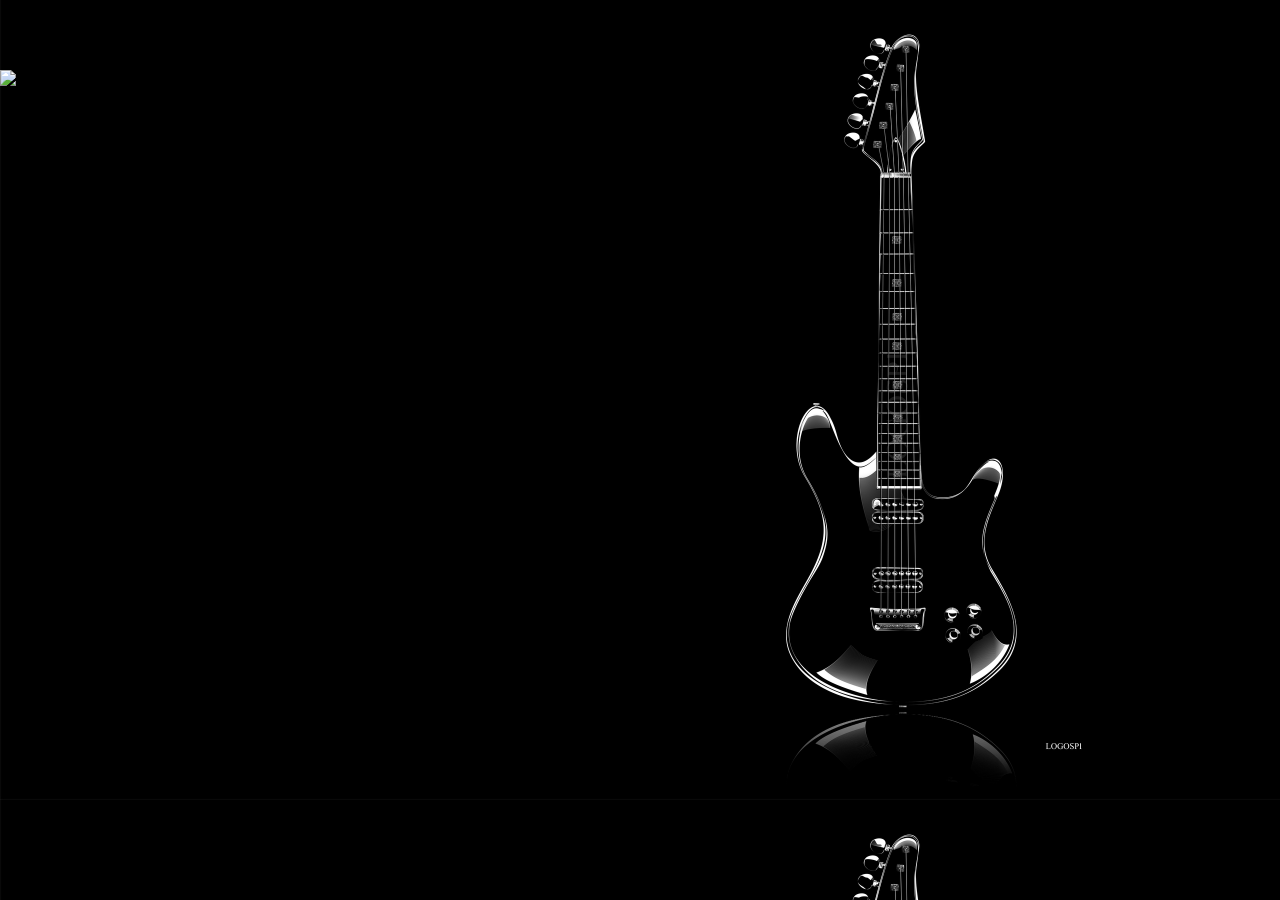
==== exta.html @ 1e6100c3 "Add files via upload" ====
<!DOCTYPE html>
<html>
<head>
	<link rel="stylesheet" type="text/css" href="xtra.css">
	<meta charset="utf-8">
  <meta name="viewport" content="width=device-width, initial-scale=1">

  <link rel="stylesheet" href="https://maxcdn.bootstrapcdn.com/bootstrap/4.3.1/css/bootstrap.min.css">
  <script src="https://ajax.googleapis.com/ajax/libs/jquery/3.4.1/jquery.min.js"></script>
  <script src="https://cdnjs.cloudflare.com/ajax/libs/popper.js/1.14.7/umd/popper.min.js"></script>
  <script src="https://maxcdn.bootstrapcdn.com/bootstrap/4.3.1/js/bootstrap.min.js"></script>
	<title></title>
</head>
<body>

	<div >

	
	<span> <img src="cur.png" style="display: inline-block;margin-top: 70px;"></span>	
		
	</div>
</body>
</html>
---- xtra.css ----
body{

	background-image: url('xtra.jpg');
	background-size: cover;
}

#xt{





	width:730px;
height:400px;
border:none;
background-image: url('hateintern.webp');
background-size: cover;
display: inline-block;
margin-top: 15px;
margin-left: 15px;
margin-bottom: 15px;
 background: rgb(0, 0, 0); 
  background: rgba(0, 0, 0, 0.5); 
 position: relative;
float:right;
 
}
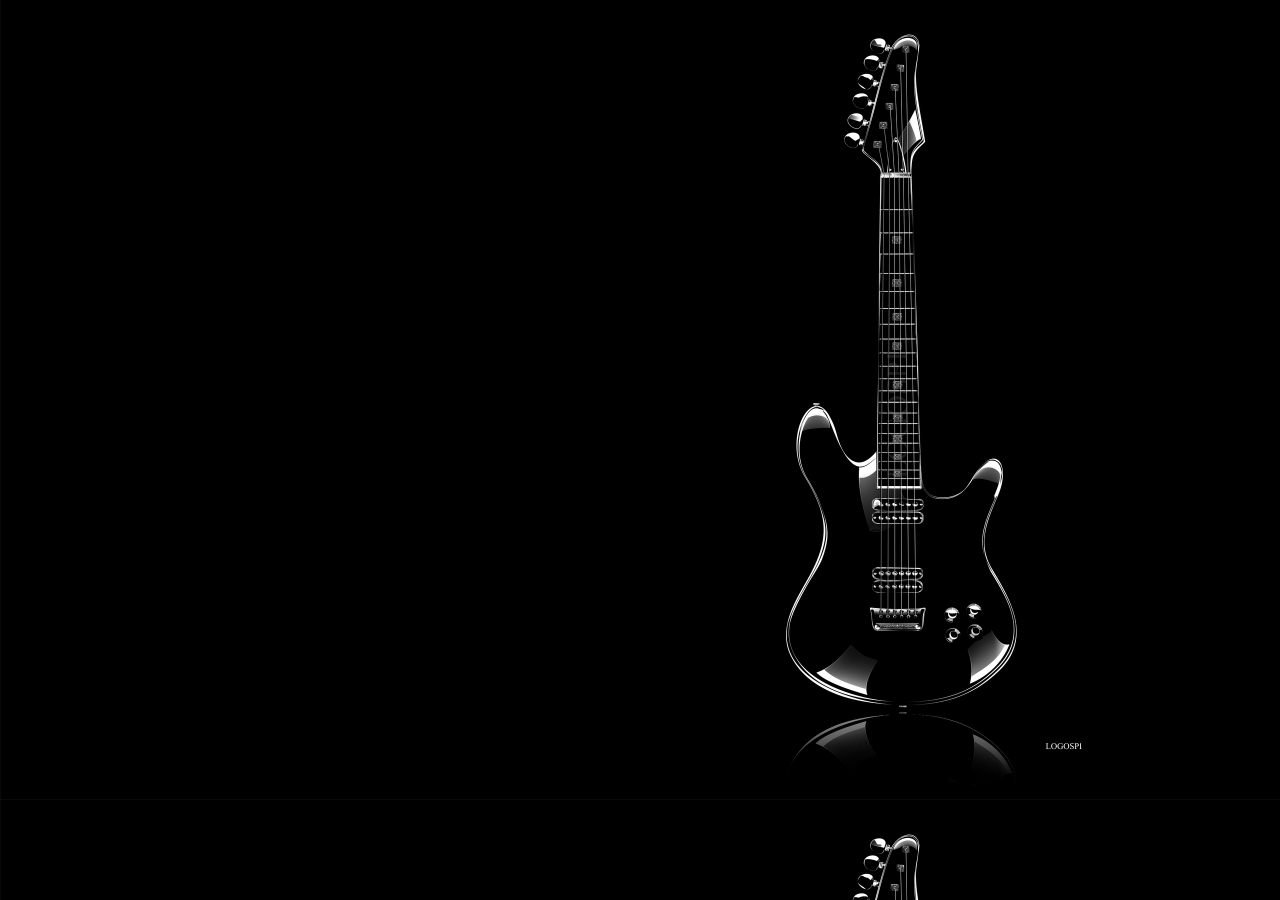
==== commit ec51a199: "Update exta.html" ====
--- a/exta.html
+++ b/exta.html
@@ -13,11 +13,19 @@
 </head>
 <body>
 
-	<div >
+	<div style="float:left;font-family:'Freestyle Script'>
 
 	
-	<span> <img src="cur.png" style="display: inline-block;margin-top: 70px;"></span>	
+	<strong><ul>
+		<li>Music</li>
+		<li>Sketching</li>
+		<li>DPS MUN</li>
+		<li>Reading</li>
+		<li>Fashion Blogging</li>
+		
+		</ul>
+		    </strong>
 		
 	</div>
 </body>
-</html>+</html>
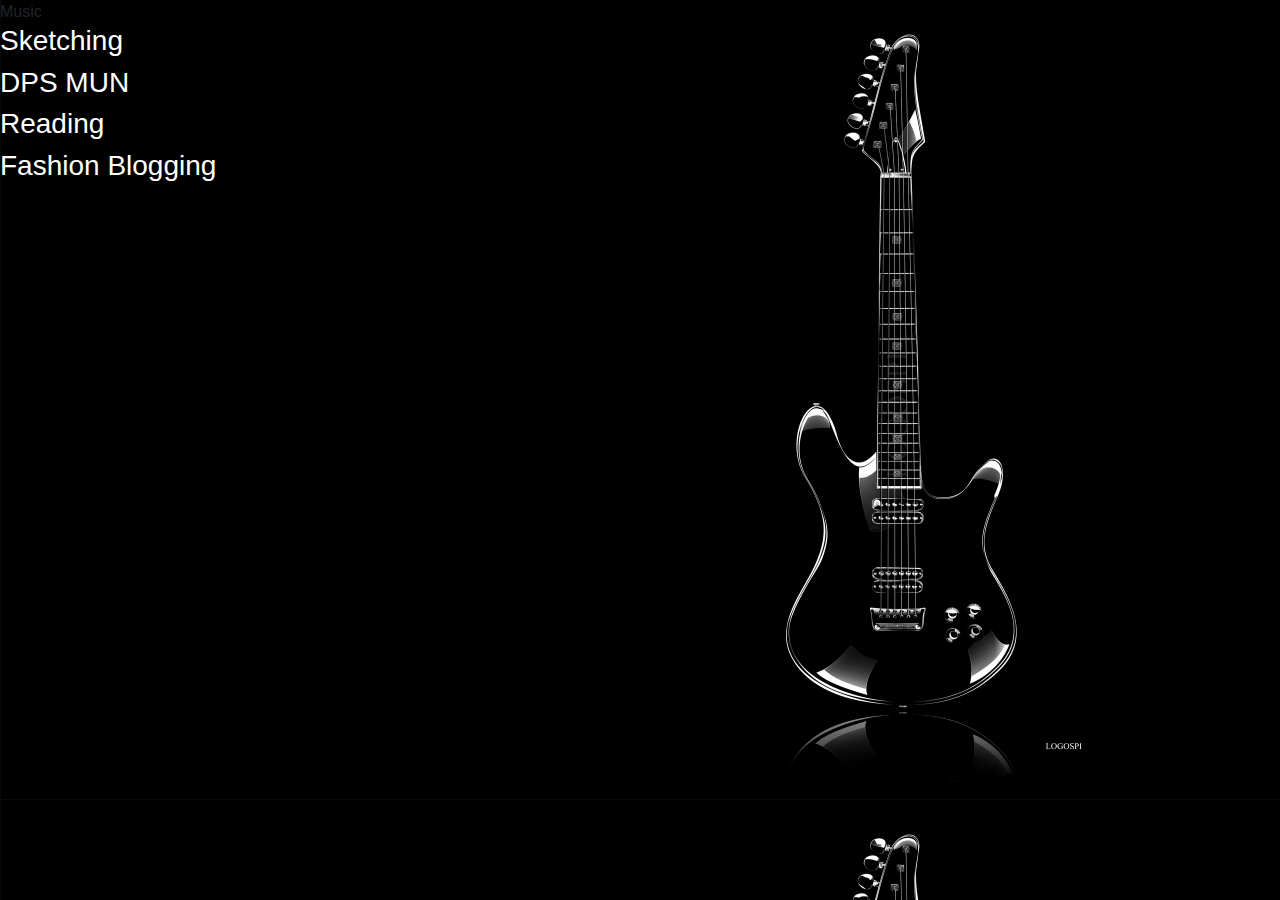
==== commit c8dc4276: "Update exta.html" ====
--- a/exta.html
+++ b/exta.html
@@ -17,11 +17,11 @@
 
 	
 	<strong><ul>
-		<li>Music</li>
-		<li>Sketching</li>
-		<li>DPS MUN</li>
-		<li>Reading</li>
-		<li>Fashion Blogging</li>
+		    <li><h3 style="color:white;">Music</h3></li>
+		<li><h3 style="color:white;">Sketching</h3></li>
+		<li><h3 style="color:white;">DPS MUN</h3></li>
+		<li><h3 style="color:white;">Reading</h3></li>
+		<li><h3 style="color:white;">Fashion Blogging</h3></li>
 		
 		</ul>
 		    </strong>
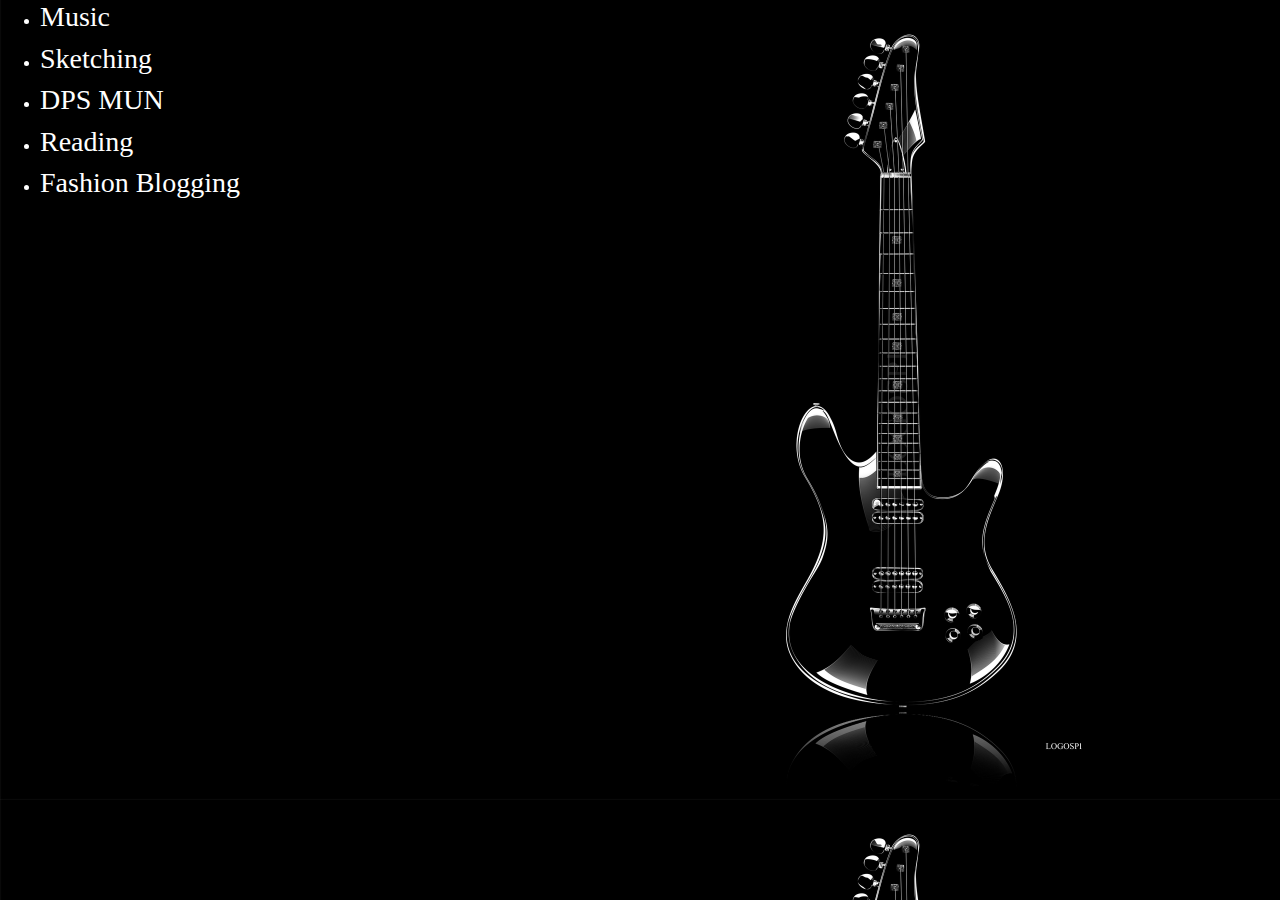
==== commit 3d79baeb: "Update exta.html" ====
--- a/exta.html
+++ b/exta.html
@@ -13,7 +13,7 @@
 </head>
 <body>
 
-	<div style="float:left;font-family:'Freestyle Script'>
+	<div style="float:left;font-family:'Freestyle Script';color:white">
 
 	
 	<strong><ul>
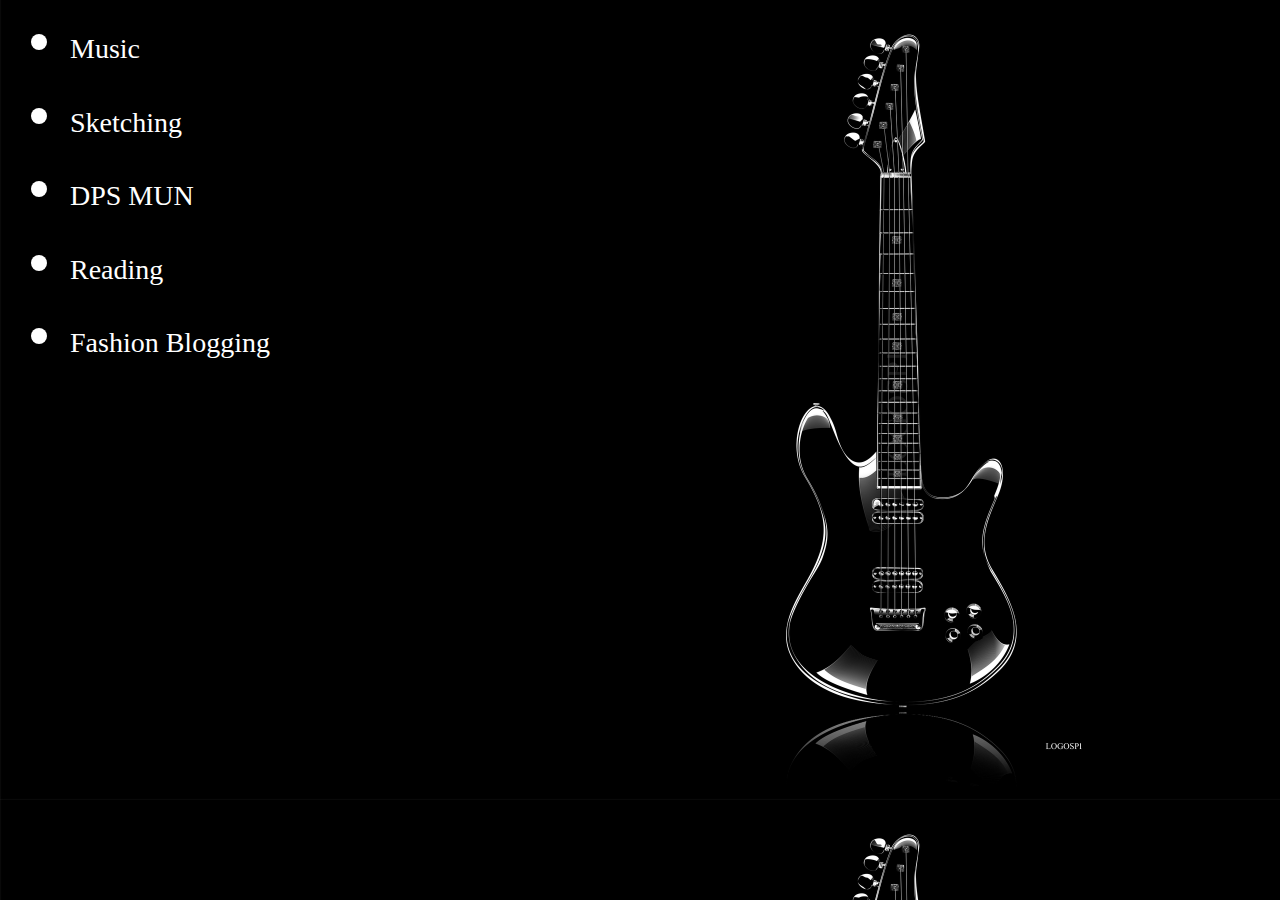
==== commit 2499d38e: "Update exta.html" ====
--- a/exta.html
+++ b/exta.html
@@ -13,10 +13,10 @@
 </head>
 <body>
 
-	<div style="float:left;font-family:'Freestyle Script';color:white">
+	<div style="float:left;font-family:'Freestyle Script';color:white;padding-left:30px;font-size:54px;">
 
 	
-	<strong><ul>
+	<strong><ul style="color:white;">
 		    <li><h3 style="color:white;">Music</h3></li>
 		<li><h3 style="color:white;">Sketching</h3></li>
 		<li><h3 style="color:white;">DPS MUN</h3></li>
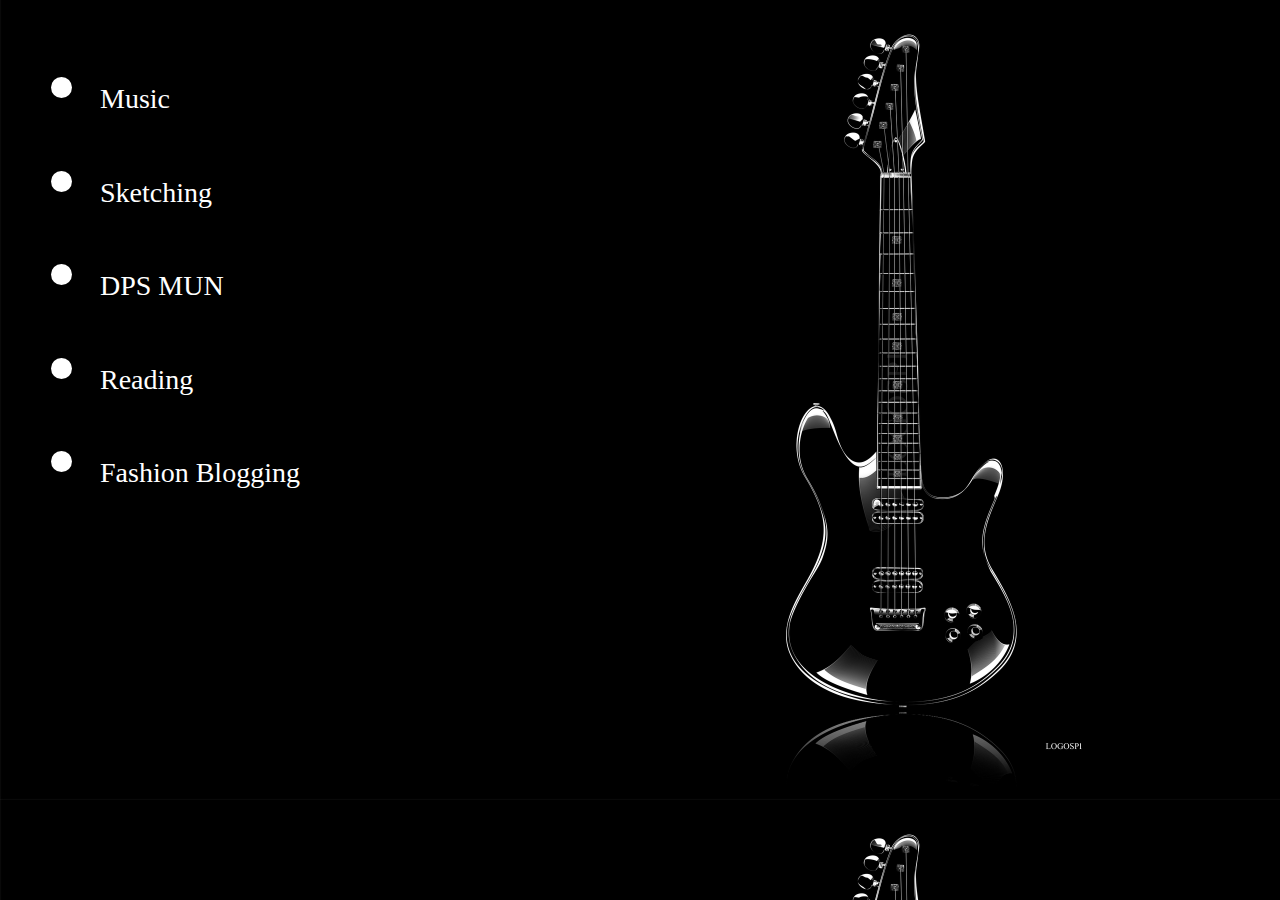
==== commit cb17ea43: "Update exta.html" ====
--- a/exta.html
+++ b/exta.html
@@ -13,7 +13,7 @@
 </head>
 <body>
 
-	<div style="float:left;font-family:'Freestyle Script';color:white;padding-left:30px;font-size:54px;">
+	<div style="float:left;font-family:'Freestyle Script';color:white;padding-left:60px;font-size:72px;margin-top:30px;">
 
 	
 	<strong><ul style="color:white;">
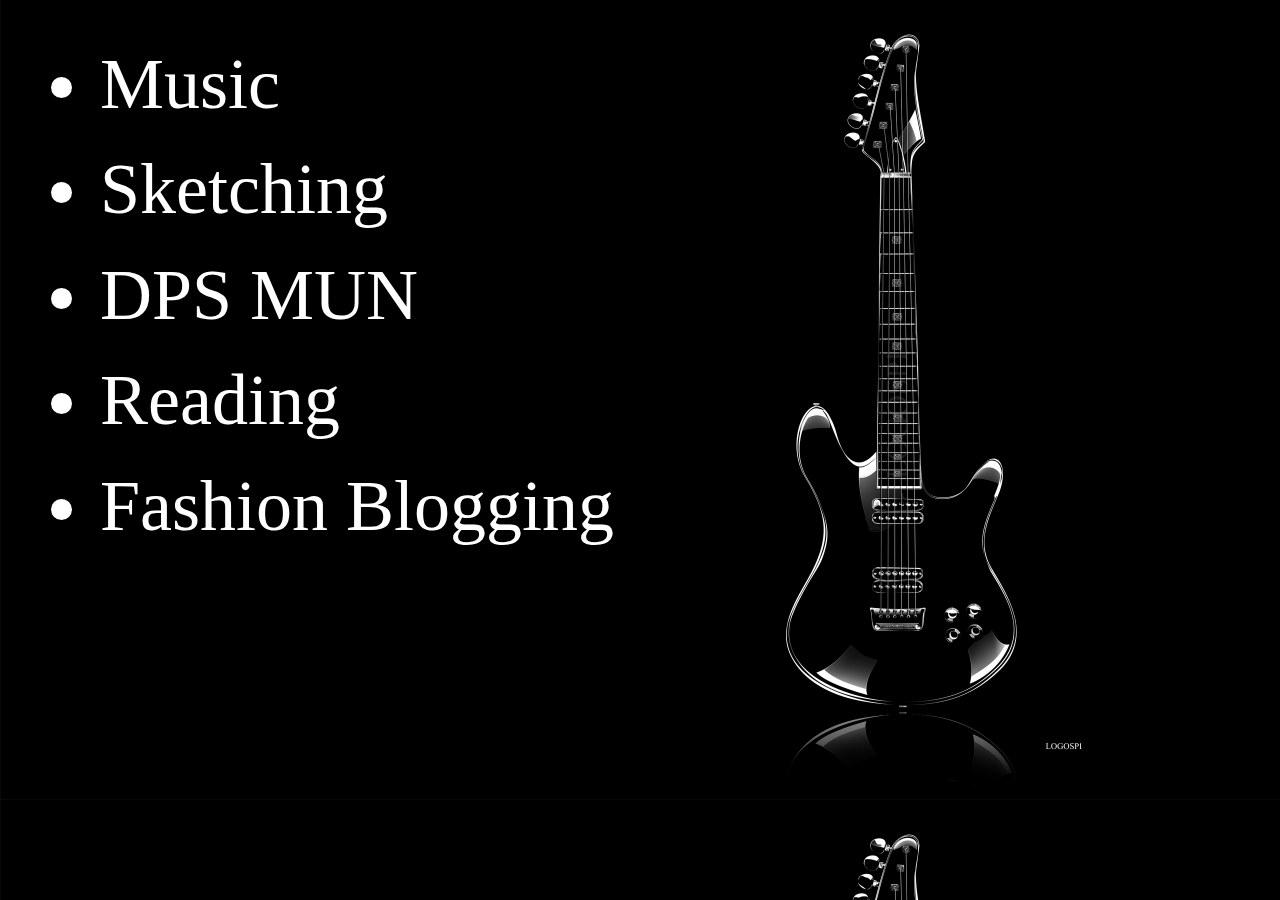
==== commit 25629756: "Update exta.html" ====
--- a/exta.html
+++ b/exta.html
@@ -17,11 +17,11 @@
 
 	
 	<strong><ul style="color:white;">
-		    <li><h3 style="color:white;">Music</h3></li>
-		<li><h3 style="color:white;">Sketching</h3></li>
-		<li><h3 style="color:white;">DPS MUN</h3></li>
-		<li><h3 style="color:white;">Reading</h3></li>
-		<li><h3 style="color:white;">Fashion Blogging</h3></li>
+		    <li><h3 style="color:white;font-size:72px;">Music</h3></li>
+		<li><h3 style="color:white;font-size:72px;">Sketching</h3></li>
+		<li><h3 style="color:white;font-size:72px;">DPS MUN</h3></li>
+		<li><h3 style="color:white;font-size:72px;">Reading</h3></li>
+		<li><h3 style="color:white;font-size:72px;">Fashion Blogging</h3></li>
 		
 		</ul>
 		    </strong>
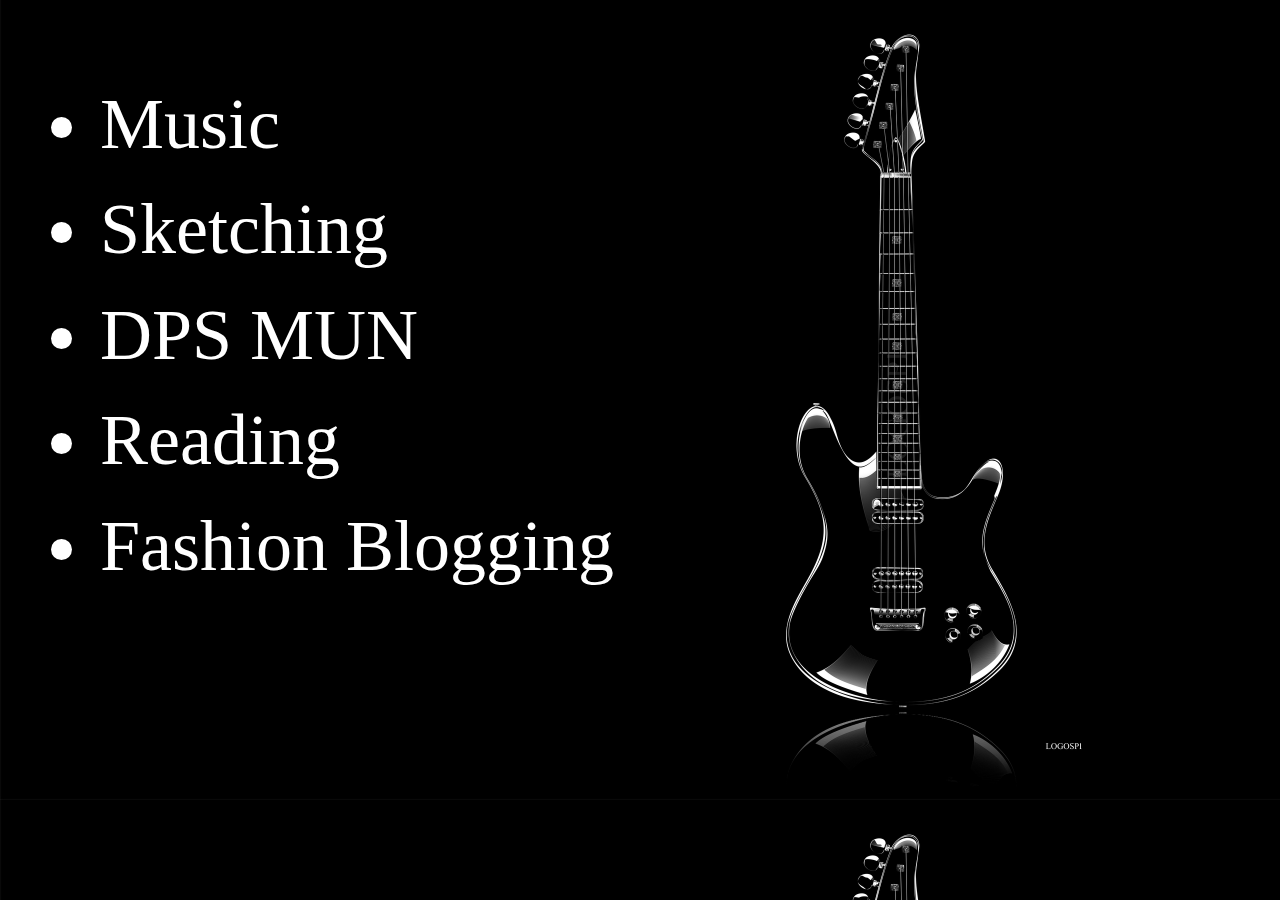
==== commit 7b7c838e: "Update exta.html" ====
--- a/exta.html
+++ b/exta.html
@@ -13,7 +13,7 @@
 </head>
 <body>
 
-	<div style="float:left;font-family:'Freestyle Script';color:white;padding-left:60px;font-size:72px;margin-top:30px;">
+	<div style="float:left;font-family:'Freestyle Script';color:white;padding-left:60px;font-size:72px;margin-top:70px;">
 
 	
 	<strong><ul style="color:white;">
